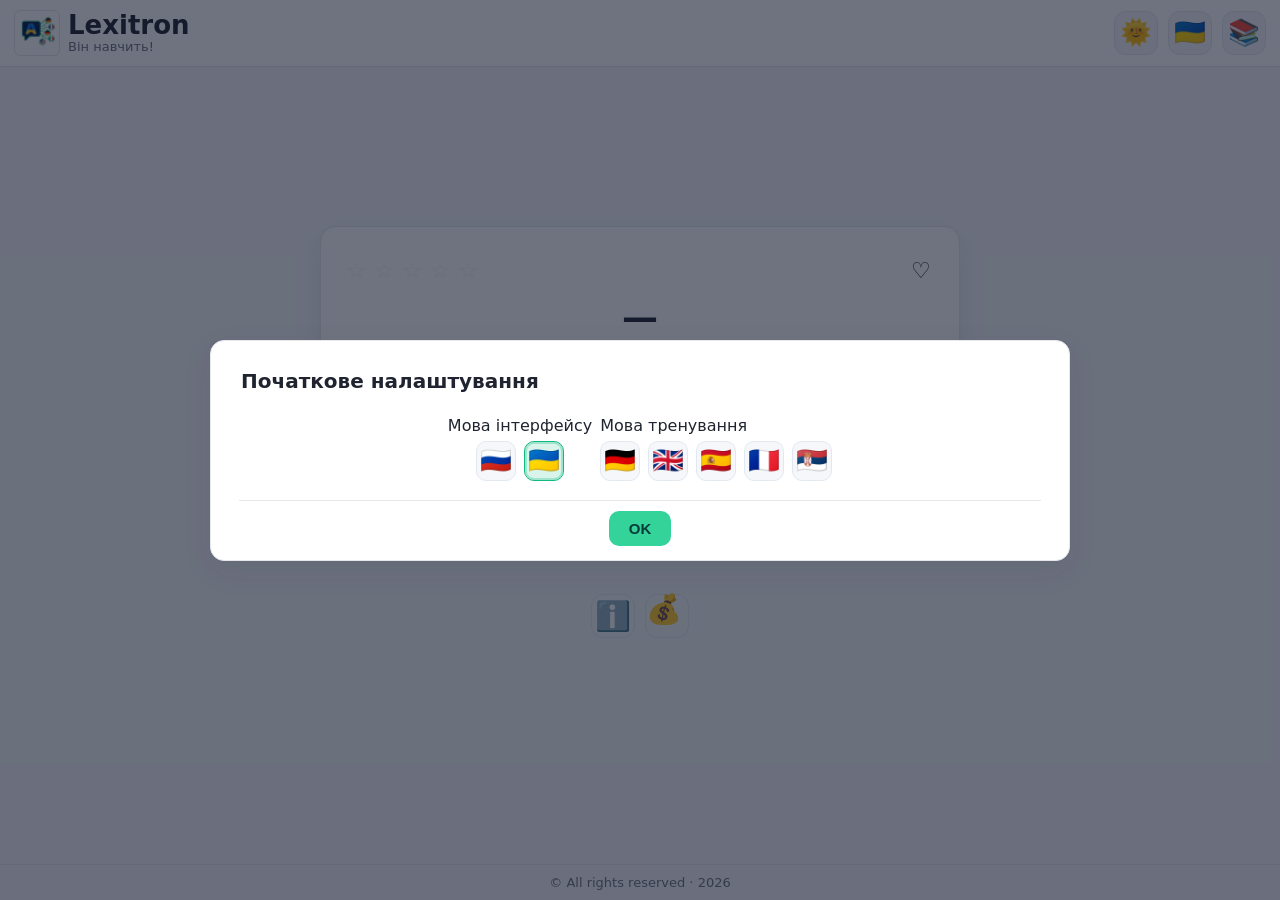
==== _index.html @ 216aeb0a "Rename index.html to _index.html" ====
<!DOCTYPE html>
<!--
  =====================================================================
  index.html — Lexitron
  Version: 1.6.1
  Date: 2025-09-21

  Purpose:
    - Entry point for the Lexitron web app
    - Stable DOM ids expected by JS modules
    - Sections documented with clear comment dividers
  =====================================================================
-->

<html lang="uk">
<head>
  <meta http-equiv="Cache-Control" content="no-cache, no-store, must-revalidate">
  <meta http-equiv="Pragma" content="no-cache">
  <meta http-equiv="Expires" content="0">
  <meta charset="UTF-8">
  <meta name="viewport" content="width=device-width, initial-scale=1.0">
  <title>LEXITRON</title>

<link rel="apple-touch-icon" sizes="180x180" href="./apple-touch-icon-180x180.png?v=1.6.1">
  <link rel="apple-touch-icon" sizes="152x152" href="./apple-touch-icon-152x152.png?v=1.6.1">
  <link rel="apple-touch-icon" sizes="120x120" href="./apple-touch-icon-120x120.png?v=1.6.1">
  <link rel="apple-touch-icon" sizes="76x76" href="./apple-touch-icon-76x76.png?v=1.6.1">

                  <link rel="icon" type="image/png" sizes="192x192" href="./android-chrome-192x192.png?v=1.6.1">
<link rel="icon" type="image/png" sizes="512x512" href="./favicon-512x512.png?v=1.6.1">
<link rel="icon" type="image/png" sizes="256x256" href="./favicon-256x256.png?v=1.6.1">
<link rel="icon" type="image/png" sizes="192x192" href="./favicon-192x192.png?v=1.6.1">
<link rel="icon" type="image/png" sizes="128x128" href="./favicon-128x128.png?v=1.6.1">
<link rel="icon" type="image/png" sizes="96x96" href="./favicon-96x96.png?v=1.6.1">
<link rel="icon" type="image/png" sizes="64x64" href="./favicon-64x64.png?v=1.6.1">
<link rel="icon" type="image/png" sizes="48x48" href="./favicon-48x48.png?v=1.6.1">
<link rel="icon" type="image/png" sizes="16x16" href="./favicon-16x16.png?v=1.6.1">
<link rel="icon" type="image/png" sizes="512x512" href="./logo_512.png?v=1.6.1">
<link rel="icon" type="image/png" sizes="128x128" href="./logo_128.png?v=1.6.1">
<link rel="icon" type="image/png" sizes="32x32" href="./logo_32.png?v=1.6.1">
<link rel="icon" type="image/png" sizes="32x32" href="./favicon-32x32.png?v=1.6.1">
<link rel="icon" href="./favicon.ico?v=1.6.1" type="image/x-icon"> 
<link rel="icon" sizes="512x512" href="./android-chrome-512x512.png?v=1.6.1">
<link rel="manifest" href="./site.webmanifest?v=1.6.1">

  <meta name="mobile-web-app-capable" content="yes">
  <meta name="apple-mobile-web-app-status-bar-style" content="black-translucent">
  <meta name="apple-mobile-web-app-title" content="LEXITRON">

<link rel="stylesheet" href="./style.css?v=1.6.3-1758932002">

  
  
  <!-- ============================ SOCIAL PREVIEW ============================ -->
  <meta property="og:type" content="website">
  <meta property="og:title" content="LEXITRON · учите слова легко">
  <meta property="og:description" content="Карточки, быстрые сессии, Избранное и статистика прогресса. Учите новые слова каждый день без рекламы и подписки.">
  <meta property="og:image" content="./og-image.png?v=1.6.1">
  <meta property="og:image:type" content="image/png">
  <meta property="og:image:width" content="1200">
  <meta property="og:image:height" content="630">

  <meta name="twitter:card" content="summary_large_image">
  <meta name="twitter:title" content="LEXITRON · учите слова легко">
  <meta name="twitter:description" content="Карточки, быстрые сессии, Избранное и статистика прогресса. Учите новые слова каждый день без рекламы и подписки.">
  <meta name="twitter:image" content="./og-image.png?v=1.6.1">

<style id="modal-inline-fix-1.6.3-1758932002">
/* Critical inline for iOS cache issues — v1.6.3-1758932002 */
.modal .modalHeader{display:flex!important;align-items:center!important;justify-content:space-between!important;padding:14px 16px!important;border-bottom:1px solid rgba(255,255,255,.08)!important}
.modal .modalHeader .modalTitle{margin:0!important;font-size:20px!important;font-weight:700!important;line-height:1.2!important}
.modal .iconBtn.small{width:32px!important;height:32px!important;display:inline-flex!important;align-items:center!important;justify-content:center!important;font-size:18px!important;border-radius:8px!important;background:transparent!important;border:1px solid rgba(255,255,255,.08)!important;opacity:.9!important}
#modal .modalBody{padding-bottom:20px!important}
#modal .dictList{padding-bottom:14px!important}
#modal .dictList > *:last-child{margin-bottom:8px!important}
</style>

  <script src="debug.js"></script>
</head>
<body>

<header>
    <div class="brand">
      <img class="logo-mark"
           src="./logo_32.png?v=1.6.1"
           srcset="./logo_64.png?v=1.6.1 2x, ./logo_128.png?v=1.6.1 4x, ./logo_256.png?v=1.6.1 8x"
           alt="LEXITRON" width="28" height="28"
           decoding="async" loading="eager"/>
      <div class="title-wrap">
        <h1 id="title">Lexitron <span class="ver" id="appVer"></span></h1>
        <div class="tagline" id="tagline">Він навчить!</div>
      </div>
    </div>
    <div class="controls">
      <button id="themeToggleBtn" class="iconBtn" title="Theme" aria-label="Theme">🌞</button>
      <button id="langToggleBtn"  class="iconBtn" title="Language" aria-label="Language">🇺🇦</button>
      <button id="dictsBtn"       class="iconBtn gear" title="Словники" aria-label="Словники">📚</button>
    </div>
  </header>

<div id="dictActiveTitle" class="dictActiveTitle" aria-live="polite"></div>
  <div id="setsBar" class="setsBar" aria-label="Sets"></div>
  <div id="setStats" class="setStats statsBar" aria-live="polite"></div>

<main>
    <section class="card">
      <div class="topRow">
        <div class="stars" id="stars"></div>
        <button id="favBtn" class="heart" title="Обране" aria-label="Додати в обране">♡</button>
      </div>

      <div class="word" id="wordText">—</div>
      <div class="hint" id="hintText">—</div>

      <div class="options" id="optionsRow"></div>

      <div class="statsBar" id="statsBar">
        Всього слів: 0 / Вивчено: 0 / Помилок: 0
      </div>
    </section>
  
    <div class="extraActions" aria-label="Extra actions">
      <button id="btnInfo" class="iconBtn" title="Інструкція" aria-label="Інструкція">ℹ️</button>

      
      <a id="btnDonate"
         class="iconBtn"
         title="Donate"
         aria-label="Donate"
         href="https://www.paypal.com/donate/?hosted_button_id=RE266F9LTU7F2"
         target="_blank"
         rel="noopener">
         💰
      </a>
      
    </div>

    <!-- Info modal with footer OK in same style as Dicts modal -->
    <div id="infoModal" class="modal hidden" role="dialog" aria-modal="true" aria-labelledby="infoTitle">
      <div class="modalFrame">
        <div class="modalHeader">
          <div class="modalTitle" id="infoTitle">Info</div>
          <button class="iconBtn small" id="infoClose" aria-label="Close">✖️</button>
        </div>
        <div class="modalBody">
          <div id="infoContent" class="infoContent"></div>
        </div>
        <div class="modalActions" style="text-align:center">
          <button id="infoOk" class="primary">OK</button>
        </div>
      </div>
    </div>
  
  <div id="motivation" class="motivation"></div>
</main>

<footer>
    <div class="copyright">© All rights reserved · <span id="copyYear"></span></div>
  </footer>

  <!-- Dicts modal -->
  <div id="modal" class="modal hidden" role="dialog" aria-modal="true" aria-labelledby="modalTitle">
  <div class="backdrop" id="backdrop"></div>
  <div class="dialog">
    <!-- Шапка -->
    <div class="modalHeader">
      <h2 class="modalTitle" id="modalTitle">Словари</h2>
      <button id="modalClose" class="iconBtn small" aria-label="Close">✖️</button>
    </div>

    <!-- Тело -->
    <div class="modalBody">
      <div id="langFlags" class="flagsRow" style="display:flex;gap:8px;align-items:center;justify-content:center;margin:8px 6px 10px;"></div>
      <div class="field">
        <div class="dictList" id="dictList"></div>
      </div>
    </div>

    <!-- Футер -->
    <div class="modalActions" style="text-align:center">
      <button id="okBtn" class="primary">OK</button>
    </div>
  </div>
</div>

<script src="i18n.js?v=1.6.1"></script>
  <script src="dicts.js?v=1.6.3-1758932002"></script>

  
  <script src="deck.de.js?v=1.6.1"></script>
  <script src="deck.sr.js?v=1.6.1"></script>
  <script src="deck.en.js?v=1.6.1"></script>
  <script src="deck.fr.js?v=1.6.1"></script>
  <script src="deck.es.js?v=1.6.1"></script>

<script src="app.core.js?v=1.6.1"></script>
<script src="app.decks.js?v=1.6.1"></script>
<script src="theme.js?v=1.6.1"></script>
<script src="app.trainer.js?v=1.6.1"></script>
<script src="app.mistakes.js?v=1.6.1"></script>
<script src="app.favorites.js?v=1.6.1"></script>
<script src="app.ui.view.js?v=1.6.3-1758932002"></script>
<script src="ui.options.safe.js?v=1.6.1"></script>
<script src="ui.setup.modal.js?v=1.6.3-1758932002"></script>

<script src="ui.bus.js?v=1.6.1"></script>
<script src="ui.state.js?v=1.6.1"></script>
<script src="ui.sets.js?v=1.6.1"></script>
<script src="ui.progress.scope.js?v=1.6.1"></script>
<script src="ui.stats.core.js?v=1.6.1"></script>
<script src="ui.lifecycle.js?v=1.6.1"></script>
<script src="ui.sets.done.js?v=1.6.1"></script>
<script src="ui.fix.js?v=1.6.1"></script>


  <!-- --------------------------  К О Н Е Ц  --------------------------- -->
</body>
</html>
---- style.css ----
/*!
 * Lexitron · style.css (refactored + icon-center patch)
 * Clean, deduplicated CSS with centered / enlarged emoji & flags
 */

/* ─────────────────────────────────────────────────────────────────────────── */
/* 1) THEME TOKENS                                                            */
/* ─────────────────────────────────────────────────────────────────────────── */

:root{
  --bg:#f6f7fb; --card:#fff; --text:#1f2430; --muted:#6b7280;
  --green:#16a34a; --red:#dc2626; --border:#e5e7eb; --shadow:0 10px 30px rgba(16,24,40,.08);

  --mint:#34d399; --mint-strong:#10b981; --mint-weak:#d1fae5;
  --overlay:rgba(15,23,42,.6);

  --tool-bg:#f5f7fb; --tool-border:#e2e8f0; --tool-fg:#0f172a;

  --idk-fg:#0f172a; --idk-border:#cbd5e1; --idk-bg:transparent;
  --focus-ring:#22c55e40;
}
[data-theme="dark"]{
  --bg:#0b1020; --card:#0f172a; --text:#e5e7eb; --muted:#9ca3af;
  --green:#22c55e; --red:#ef4444; --border:#1f2937; --shadow:0 10px 30px rgba(0,0,0,.4);

  --mint:#34d399; --mint-strong:#10b981; --mint-weak:#0b3b2f;
  --overlay:rgba(2,6,23,.7);

  --tool-bg:#0f172a; --tool-border:#1f2937; --tool-fg:#e5e7eb;
  --idk-fg:#e5e7eb; --idk-border:#334155; --idk-bg:transparent;
  --focus-ring:#22c55e55;
}

/* ─────────────────────────────────────────────────────────────────────────── */
/* 2) BASE / RESET                                                             */
/* ─────────────────────────────────────────────────────────────────────────── */

*{ box-sizing:border-box; }
html,body{ height:100%; }
body{
  margin:0;
  font-family:system-ui,-apple-system,Segoe UI,Roboto,Arial,sans-serif;
  background:var(--bg); color:var(--text);
  display:flex; flex-direction:column;
  -webkit-font-smoothing:antialiased; -moz-osx-font-smoothing:grayscale;
}

a{ text-decoration:none; color:inherit; }

/* Единый фокус-контур */
:where(button,[role="button"],a,.iconBtn,.iconOnly,.optionBtn,
      .modalActions .primary,#langFlags .flagBtn,.langFlags .flagBtn):focus-visible{
  outline:none; box-shadow:0 0 0 2px var(--focus-ring);
}

/* ─────────────────────────────────────────────────────────────────────────── */
/* 3) LAYOUT: HEADER / MAIN / FOOTER                                          */
/* ─────────────────────────────────────────────────────────────────────────── */

header{
  padding:10px 14px;
  display:flex; align-items:center; justify-content:space-between; gap:10px;
  background:var(--card); border-bottom:1px solid var(--border);
}
header .brand{ display:flex; align-items:center; gap:8px; }
.brand h1{ font-size:26px; margin:0; font-weight:800; line-height:1; }
.brand .tagline{ font-size:13px; color:var(--muted); }
.ver{ font-size:12px; color:var(--muted); margin-left:6px; }

header .logo-mark{
  width:46px; height:46px; border-radius:6px; background:var(--card);
  border:1px solid var(--border); padding:2px; object-fit:contain;
}
header .title-wrap{ display:flex; flex-direction:column; line-height:1.1; }
header .title-wrap .tagline{ margin-top:2px; }
header .controls{ display:flex; gap:10px; align-items:center; }

main{ flex:1; display:grid; place-items:center; padding:14px; }

footer{
  padding:10px 14px; color:var(--muted);
  border-top:1px solid var(--border);
  font-size:13px; text-align:center;
}
.copyright{ color:var(--muted); }

/* ─────────────────────────────────────────────────────────────────────────── */
/* 4) BUTTON SYSTEM & UTILITIES                                               */
/* ─────────────────────────────────────────────────────────────────────────── */

.btn-base{
  display:flex; align-items:center; justify-content:center;
  user-select:none; cursor:pointer; line-height:1;
  transition:transform .12s ease, background .2s ease,
             border-color .2s ease, color .2s ease, filter .2s ease;
}
.btn-base:hover{ filter:brightness(1.06); }
.btn-base:active{ transform:scale(.95); }

.iconBtn, .iconOnly,
.langFlags .flagBtn, #langFlags .flagBtn{ composes:btn-base; }

/* --- sizes & colors --- */
.iconBtn, .iconOnly{
  width:44px; height:44px; border-radius:12px;
  border:1px solid var(--tool-border);
  background:var(--tool-bg); color:var(--tool-fg);
  padding:0;
}
/* маленькая иконка в списке словарей */
.iconOnly{ width:30px; height:30px; border-radius:10px; font-size:15px; }

/* Флаговые кнопки */
.langFlags, #langFlags{
  display:flex; gap:8px; justify-content:center; align-items:center;
  margin:6px 0 8px; flex-wrap:wrap;
}
.langFlags .flagBtn, #langFlags .flagBtn{
  width:40px; height:40px; border-radius:10px;
  border:1px solid var(--tool-border); background:var(--tool-bg); color:var(--tool-fg);
  font-size:1.5rem; line-height:1;      /* emoji-флаги крупнее и по центру */
  padding:0;
}

/* --- active flag --- */
.langFlags .flagBtn.active, #langFlags .flagBtn.active{
  background: color-mix(in srgb, var(--mint-strong) 16%, transparent);
  border-color: var(--mint-strong);
  box-shadow: inset 0 0 0 2px color-mix(in srgb, var(--mint-strong) 28%, transparent);
  font-weight:700;
}
[data-theme="dark"] .langFlags .flagBtn.active,
[data-theme="dark"] #langFlags .flagBtn.active{
  background: color-mix(in srgb, var(--mint-strong) 28%, transparent);
  box-shadow: inset 0 0 0 2px color-mix(in srgb, var(--mint-strong) 40%, transparent);
}
.langFlags .flagBtn.active img{ filter:saturate(1.05) contrast(1.05); }

/* --- emoji / image centering fix --- */
.iconBtn, .iconOnly,
.langFlags .flagBtn, #langFlags .flagBtn{
  font-size:1.6rem; line-height:1;          /* emoji почти во всю кнопку */
}
.extraActions .iconBtn{ font-size:1.8rem; } /* донат / info ещё крупнее */

.langFlags .flagBtn img, #langFlags .flagBtn img{
  width:70%; height:70%; object-fit:contain;
  display:block; margin:0 auto;
}

/* --- buttons general --- */
button{
  padding:0 14px; border-radius:14px; font-size:17px; cursor:pointer;
  transition:background .2s, transform .06s ease, filter .2s;
  border:none; background:transparent; color:inherit;
}
button:active{ transform:scale(.98); }

/* --- ghost (Не знаю) --- */
button.ghost{
  background:var(--idk-bg); border:1px solid var(--idk-border); color:var(--idk-fg);
  margin-top:6px; height:42px; padding:0 16px; border-radius:12px;
  font-size:15px; font-weight:600; display:flex; align-items:center; justify-content:center;
}

/* ─────────────────────────────────────────────────────────────────────────── */
/* 5) CARD / TRAINER                                                          */
/* ─────────────────────────────────────────────────────────────────────────── */

.card{
  width:640px; max-width:94vw; padding:24px;
  background:var(--card); border:1px solid var(--border);
  border-radius:16px; box-shadow:var(--shadow); text-align:center;
}
.topRow{ display:flex; align-items:center; justify-content:space-between; min-height:40px; margin-bottom:4px; }
.stars{ display:flex; gap:6px; }
.starIcon{ font-size:22px; color:#cbd5e1; }
.starIcon.filled{ color:#fbbf24; }

.heart{
  width:22px; height:22px; font-size:22px;
  display:flex; align-items:center; justify-content:center;
  background:none; border:none; color:inherit; cursor:pointer;
  transition:transform .2s ease;
}
.heart:active{ transform:scale(.9); }

.word{ font-size:36px; font-weight:800; margin:6px 0 2px; line-height:1.15; }
.hint{ color:var(--muted); margin-bottom:12px; font-size:14px; }

/* Sets bar */
#setsBar{
  display:flex; flex-wrap:wrap; justify-content:center; align-items:center;
  gap:6px 8px; padding:6px 0 2px; margin:6px 0 8px;
}
#setsBar .setTile{
  min-width:36px; height:36px; padding:0 8px;
  border-radius:8px; border:1px solid var(--border);
  background:var(--card); color:var(--text);
  font-weight:700; font-size:13px; cursor:pointer;
  transition:transform .12s ease, background .12s ease, border-color .12s ease;
}
#setsBar .setTile:hover{ transform:translateY(-1px); }
#setsBar .setTile:active{ transform:scale(.97); }
#setsBar .setTile.active{ border-width:2px; border-color:var(--mint-strong); }
#setsBar .setTile.done{
  background:color-mix(in srgb, var(--green) 18%, transparent);
  border-color:color-mix(in srgb, var(--green) 70%, transparent);
}

.options{ display:grid; grid-template-columns:1fr 1fr; gap:12px; margin:14px 0 12px; }
@media(max-width:420px){ .options{ grid-template-columns:1fr; } }

.optionBtn{
  height:52px; background:var(--mint); color:#073b3a; font-weight:600;
}
.optionBtn.correct{ background:var(--green); color:#fff; }
.optionBtn.wrong{ background:var(--red); color:#fff; }

.idkWrapper{ grid-column:1/-1; display:flex; justify-content:center; margin-top:6px; }

.statsBar{
  margin-top:8px; font-size:12px; color:var(--muted);
  border:1px solid var(--border); border-radius:10px; padding:6px 10px;
  display:inline-block; background:var(--card);
}

/* Set-stats above sets */
#setStats{ text-align:center; background:transparent; border:none; box-shadow:none;
          margin-top:8px; margin-bottom:14px; }

#motivationBox{ text-align:center; font-size:13px; font-weight:500; opacity:.65;
                margin:4px 0 8px; pointer-events:none; transition:opacity .14s ease; }

/* ─────────────────────────────────────────────────────────────────────────── */
/* 6) MODALS                                                                  */
/* ─────────────────────────────────────────────────────────────────────────── */

.modal.hidden{ display:none; }
.modal{ position:fixed; inset:0; display:grid; place-items:center; z-index:50; }
.backdrop{ position:absolute; inset:0; background:var(--overlay); }

.dialog{
  position:relative; z-index:10; width:min(860px,94vw); max-height:90vh; overflow:auto;
  padding:14px; background:var(--card); color:var(--text);
  border:1px solid var(--border); border-radius:14px; box-shadow:var(--shadow);
}
.dialog h2{ text-align:center; margin:0 0 8px; font-size:26px; }

.dictList{ display:flex; flex-direction:column; gap:6px; margin-top:6px; max-height:216px; overflow-y:auto; }
.dictRow{
  display:grid; grid-template-columns:22px 1fr 110px;
  align-items:center; gap:8px; padding:8px 10px;
  border:1px solid var(--border); border-radius:12px; background:var(--card);
}
.dictRow.active{ border-color:var(--mint); background:var(--mint-weak);
                 box-shadow:0 0 0 2px color-mix(in srgb,var(--mint)12%,transparent) inset; }
.dictFlag{ font-size:16px; width:22px; text-align:center; }
.dictName{ font-weight:600; font-size:15px; overflow:hidden; text-overflow:ellipsis; white-space:nowrap; cursor:pointer; }
.dictActions{ display:flex; gap:6px; justify-content:flex-end; }

.dictRow.disabled{ opacity:.55; cursor:not-allowed; }
.dictRow.disabled .dictName{ color:var(--muted); }
.dictRow.disabled .iconOnly{ pointer-events:none; opacity:.5; }

.modalActions{ display:flex; justify-content:center; margin-top:10px; }
.modalActions .primary{
  padding:9px 20px; font-size:15px; border-radius:10px;
  background:var(--mint); border:none; color:#073b3a; font-weight:700;
}
.modalActions .primary:hover{ background:var(--mint-strong); color:#fff; }

/* Info modal */
#infoModal .modalFrame{
  width:min(680px,92vw); background:var(--card); color:var(--text);
  border-radius:16px; box-shadow:0 10px 30px rgba(0,0,0,.15);
  border:1px solid var(--border); overflow:hidden;
}
#infoModal .modalHeader{
  display:flex; align-items:center; justify-content:space-between;
  padding:12px 14px; position:relative;
}
#infoModal .modalHeader::after{
  content:""; position:absolute; left:14px; right:14px; bottom:0; height:1px; background:var(--border);
}
#infoModal .modalBody{ padding:14px; font-size:14px; line-height:1.5; }
#infoModal .modalActions{
  display:flex; justify-content:center; padding:14px 16px 20px; position:relative;
}
#infoModal .modalActions::before{
  content:""; position:absolute; left:14px; right:14px; top:0; height:1px; background:var(--border);
}
#infoModal .iconBtn.small{ width:36px; height:36px; border-radius:10px; }
.infoContent p{ margin:0 0 8px; } .infoContent ul{ margin:6px 0 0 18px; }

/* Dict modal flags row */
#modal #langFlags{ margin:8px 0; padding:0 12px 12px; border-bottom:1px solid var(--border); }
#modal .dictList{ margin-top:8px; padding-top:4px; padding-bottom:12px; }
#modal .modalActions{ padding:14px 16px 20px; }

/* Setup modal */
#setupModal .sectionTitle, #setupModal h3,
.firstRunDialog .sectionTitle, .firstRunDialog h3,
.setupDialog .sectionTitle, .setupDialog h3{
  text-align:center; margin-top:14px; margin-bottom:8px;
}
#setupModal .trainFlags, #setupModal .langFlags.train, #setupModal .train .langFlags,
.firstRunDialog .trainFlags, .firstRunDialog .langFlags.train,
.setupDialog .trainFlags, .setupDialog .langFlags.train{
  margin:8px 0; padding:0 12px 12px; border-bottom:1px solid var(--border);
}
#setupModal .modalFrame, .firstRunDialog .modalFrame, .setupDialog .modalFrame{ overflow:hidden; }
#setupModal #langFlags{ position:relative; margin:8px 0; padding:0 12px 12px; }
#setupModal #langFlags::after{
  content:""; position:absolute; left:14px; right:14px; bottom:0; height:1px; background:var(--border);
}

/* ─────────────────────────────────────────────────────────────────────────── */
/* 7) EXTRA UI                                                                */
/* ─────────────────────────────────────────────────────────────────────────── */

.dictActiveTitle{ text-align:center; font-weight:700; font-size:16px; margin:14px 0 8px; }
.dictActiveTitle .dictFlag{ display:inline-block; margin-right:6px; vertical-align:-1px; font-size:18px; }

.extraActions{ margin:16px auto 10px; display:flex; gap:10px; justify-content:center; flex-wrap:wrap; }
.extraActions .iconBtn{ width:44px; height:44px; border-radius:12px; }

.footer a, .donate a, #btnDonate{ text-decoration:none; }


/* === FINE‑TUNE: Info & Donate buttons === */
.extraActions .iconBtn.info-btn {
  font-size: 1.4rem;          /* чуть меньше Info иконка */
}

.extraActions .iconBtn.donate-btn {
  font-size: 1.7rem;          /* чуток уменьшили */
  line-height: 1;
  display: flex;
  align-items: center;
  justify-content: center;    /* для точного центрирования emoji мешка */
}

/* ─────────────────────────────────────────────────────────────────────────── */
/* 8) RESPONSIVE                                                              */
/* ─────────────────────────────────────────────────────────────────────────── */

@media(max-width:600px){
  .brand h1
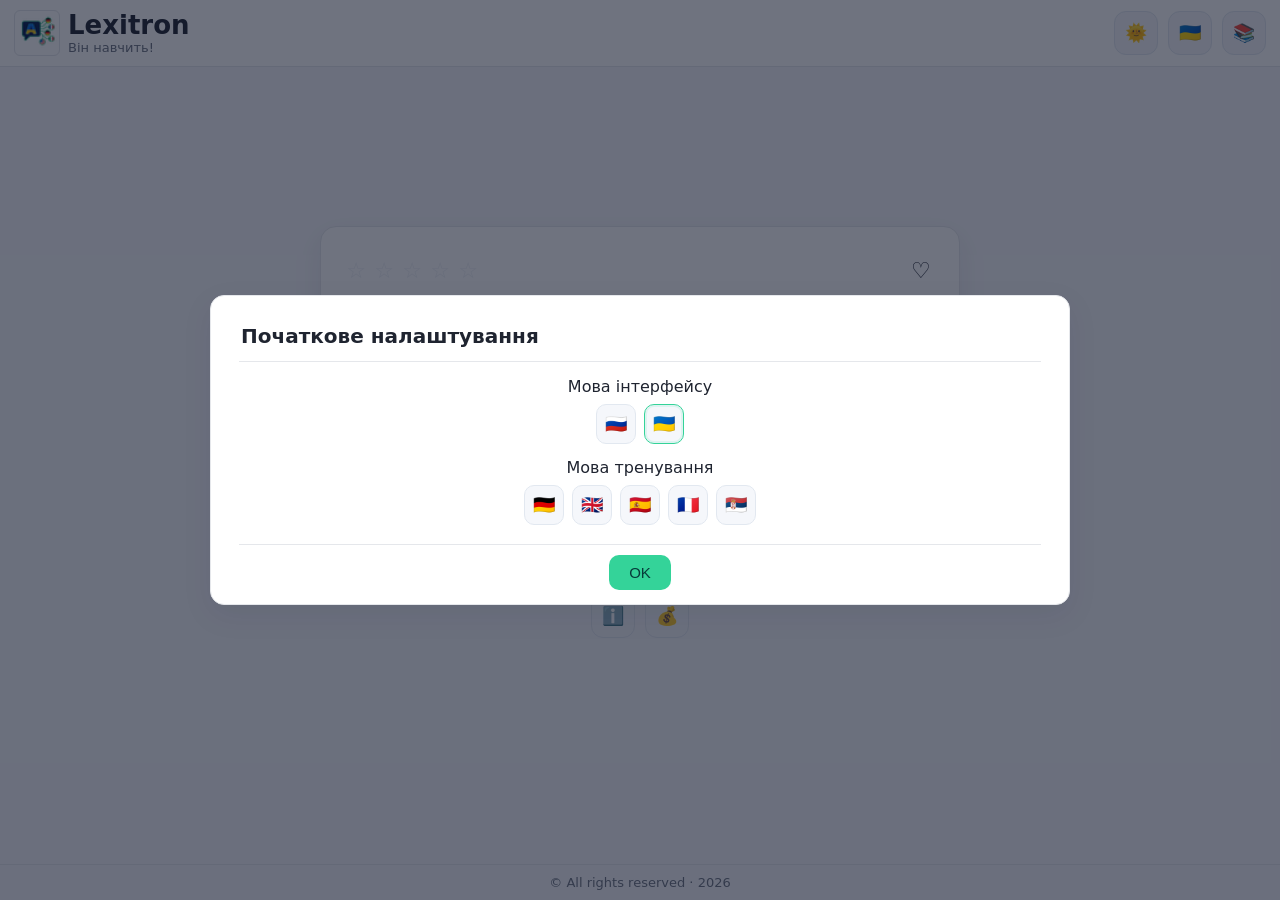
==== commit 809291d9: "Rename index.html to _index.html" ====
--- a/_index.html
+++ b/_index.html
@@ -47,7 +47,7 @@
   <meta name="apple-mobile-web-app-status-bar-style" content="black-translucent">
   <meta name="apple-mobile-web-app-title" content="LEXITRON">
 
-<link rel="stylesheet" href="./style.css?v=1.6.3-1758932002">
+<link rel="stylesheet" href="./style.css?v=1.6.3-ui-fix-1759393782">
 
   
   
@@ -120,11 +120,11 @@
     </section>
   
     <div class="extraActions" aria-label="Extra actions">
-      <button id="btnInfo" class="iconBtn" title="Інструкція" aria-label="Інструкція">ℹ️</button>
+      <button id="btnInfo" class="iconBtn info-btn" title="Інструкція" aria-label="Інструкція">ℹ️</button>
 
       
       <a id="btnDonate"
-         class="iconBtn"
+         class="iconBtn donate-btn"
          title="Donate"
          aria-label="Donate"
          href="https://www.paypal.com/donate/?hosted_button_id=RE266F9LTU7F2"
--- a/style.css
+++ b/style.css
@@ -1,82 +1,243 @@
 /*!
- * Lexitron · style.css (refactored + icon-center patch)
- * Clean, deduplicated CSS with centered / enlarged emoji & flags
+ * style.css — Lexitron styles
+ * Version: 1.5.0
+ * Date: 2025-09-22
+ *
+ * Purpose:
+ *  - Core layout and theme variables
+ *  - Header, sets bar, card, options, modals, footer
+ *  - Responsive tweaks
+ *
+ * NOTE: Section dividers were inserted automatically at rule boundaries only.
+ *       No CSS declarations were modified.
  */
-
 /* ─────────────────────────────────────────────────────────────────────────── */
-/* 1) THEME TOKENS                                                            */
-/* ─────────────────────────────────────────────────────────────────────────── */
-
+/* Тема (переменные) */
+
+/* ============================== THEME VARIABLES / ROOT =============================== */
 :root{
   --bg:#f6f7fb; --card:#fff; --text:#1f2430; --muted:#6b7280;
   --green:#16a34a; --red:#dc2626; --border:#e5e7eb; --shadow:0 10px 30px rgba(16,24,40,.08);
-
   --mint:#34d399; --mint-strong:#10b981; --mint-weak:#d1fae5;
   --overlay:rgba(15,23,42,.6);
-
+  /* Инструментальные токены */
   --tool-bg:#f5f7fb; --tool-border:#e2e8f0; --tool-fg:#0f172a;
-
   --idk-fg:#0f172a; --idk-border:#cbd5e1; --idk-bg:transparent;
   --focus-ring:#22c55e40;
 }
+/* Тёмная тема — у нас в проекте используется [data-theme="dark"] */
 [data-theme="dark"]{
   --bg:#0b1020; --card:#0f172a; --text:#e5e7eb; --muted:#9ca3af;
   --green:#22c55e; --red:#ef4444; --border:#1f2937; --shadow:0 10px 30px rgba(0,0,0,.4);
-
   --mint:#34d399; --mint-strong:#10b981; --mint-weak:#0b3b2f;
   --overlay:rgba(2,6,23,.7);
-
   --tool-bg:#0f172a; --tool-border:#1f2937; --tool-fg:#e5e7eb;
   --idk-fg:#e5e7eb; --idk-border:#334155; --idk-bg:transparent;
   --focus-ring:#22c55e55;
 }
 
-/* ─────────────────────────────────────────────────────────────────────────── */
-/* 2) BASE / RESET                                                             */
-/* ─────────────────────────────────────────────────────────────────────────── */
-
-*{ box-sizing:border-box; }
-html,body{ height:100%; }
+/* База */
+*{box-sizing:border-box}
+html,body{height:100%}
+
+/* ============================== BODY / GLOBAL =============================== */
 body{
-  margin:0;
-  font-family:system-ui,-apple-system,Segoe UI,Roboto,Arial,sans-serif;
+  margin:0; font-family:system-ui,-apple-system,Segoe UI,Roboto,Arial,sans-serif;
   background:var(--bg); color:var(--text);
   display:flex; flex-direction:column;
-  -webkit-font-smoothing:antialiased; -moz-osx-font-smoothing:grayscale;
-}
-
-a{ text-decoration:none; color:inherit; }
-
-/* Единый фокус-контур */
-:where(button,[role="button"],a,.iconBtn,.iconOnly,.optionBtn,
-      .modalActions .primary,#langFlags .flagBtn,.langFlags .flagBtn):focus-visible{
-  outline:none; box-shadow:0 0 0 2px var(--focus-ring);
-}
-
-/* ─────────────────────────────────────────────────────────────────────────── */
-/* 3) LAYOUT: HEADER / MAIN / FOOTER                                          */
-/* ─────────────────────────────────────────────────────────────────────────── */
-
+}
+
+/* Header */
+
+/* ============================== HEADER =============================== */
 header{
   padding:10px 14px;
-  display:flex; align-items:center; justify-content:space-between; gap:10px;
+  display:flex; align-items:center; justify-content:space-between; gap:10px; flex-wrap:nowrap;
   background:var(--card); border-bottom:1px solid var(--border);
 }
 header .brand{ display:flex; align-items:center; gap:8px; }
-.brand h1{ font-size:26px; margin:0; font-weight:800; line-height:1; }
-.brand .tagline{ font-size:13px; color:var(--muted); }
-.ver{ font-size:12px; color:var(--muted); margin-left:6px; }
-
+.brand h1{font-size:26px;margin:0;font-weight:800}
+.brand .tagline{font-size:13px;color:var(--muted)}
+.ver{font-size:12px;color:var(--muted);margin-left:6px}
+
+.iconBtn{
+  width:44px;height:44px;padding:0;border-radius:12px;
+  display:flex;align-items:center;justify-content:center;font-size:18px;line-height:1;
+  border:1px solid var(--tool-border);background:var(--tool-bg);color:var(--tool-fg);
+  cursor:pointer;transition:transform .12s ease, background .2s ease, border-color .2s ease, color .2s ease;
+}
+.iconBtn:hover{ filter:brightness(1.06); }
+.iconBtn:active{ transform:scale(0.95); }
+.iconBtn:focus-visible{ outline:none; box-shadow:0 0 0 2px var(--focus-ring); }
+
+/* Лого */
 header .logo-mark{
-  width:46px; height:46px; border-radius:6px; background:var(--card);
-  border:1px solid var(--border); padding:2px; object-fit:contain;
+  width:46px;height:46px;border-radius:6px;background:var(--card);border:1px solid var(--border);
+  padding:2px;object-fit:contain;pointer-events:none;
 }
 header .title-wrap{ display:flex; flex-direction:column; line-height:1.1; }
+header .title-wrap h1{ margin:0; }
 header .title-wrap .tagline{ margin-top:2px; }
-header .controls{ display:flex; gap:10px; align-items:center; }
-
-main{ flex:1; display:grid; place-items:center; padding:14px; }
-
+header .controls{ position:relative; z-index:1; display:flex; gap:10px; align-items:center; }
+
+/* Main Card */
+main{flex:1;display:grid;place-items:center;padding:14px}
+
+/* ============================== CARD / TRAINER CORE =============================== */
+.card{
+  width: 640px; max-width: 94vw;
+  background:var(--card);
+  border:1px solid var(--border);
+  border-radius:16px;
+  padding:24px;
+  box-shadow:var(--shadow);
+  text-align:center;
+}
+
+.topRow{
+  display:flex; align-items:center; justify-content:space-between;
+  min-height:40px; margin-bottom:4px;
+}
+.stars{display:flex; gap:6px; align-items:center}
+.starIcon{font-size:22px;color:#cbd5e1}
+.starIcon.filled{color:#fbbf24}
+
+.heart{
+  font-size:22px; background:none; border:none; cursor:pointer;
+  transition:transform .2s ease; color:inherit; line-height:1;
+  width:22px; height:22px; display:flex; align-items:center; justify-content:center;
+}
+.heart:active{transform:scale(0.9)}
+
+/* ============================== WORD BLOCK =============================== */
+
+.word{font-size:36px; font-weight:800; margin:6px 0 2px; line-height:1.15}
+.hint{color:var(--muted); margin-bottom:12px; font-size:14px}
+
+/* Sets bar — компактный, чувствительный к теме */
+
+/* ============================== SETS BAR =============================== */
+#setsBar{
+  display:flex; flex-wrap:wrap; justify-content:center; align-items:center;
+  gap:6px 8px; padding:6px 0 2px; margin: 6px 0 8px;
+}
+#setsBar .setTile{
+  min-width:36px; height:36px; padding:0 8px;
+  border-radius:8px; border:1px solid var(--border);
+  background:var(--card); color:var(--text);
+  font-weight:700; font-size:13px; user-select:none; cursor:pointer;
+  transition: transform .12s ease, background .12s ease, border-color .12s ease, color .12s ease;
+}
+#setsBar .setTile:hover{ transform: translateY(-1px); }
+#setsBar .setTile:active{ transform:scale(0.97); }
+#setsBar .setTile.active{ border-width:2px; border-color: var(--mint-strong); }
+#setsBar .setTile.done{
+  background: rgba(34,197,94,.18);
+  border-color: rgba(34,197,94,.7);
+  color: inherit;
+}
+@media (max-width:360px){
+  #setsBar .setTile{ min-width:32px; height:32px; border-radius:7px; padding:0 6px; font-size:12px; }
+}
+
+/* Мотивация — между наборами и звёздами */
+
+
+/* Варианты и кнопки */
+
+/* ============================== OPTIONS / ANSWERS =============================== */
+.options{
+  display:grid; grid-template-columns:1fr 1fr;
+  gap:12px; justify-items:stretch; margin:14px 0 12px;
+}
+@media (max-width:420px){ .options{ grid-template-columns:1fr; } }
+
+button{
+  padding:0 14px; border-radius:14px; font-size:17px; cursor:pointer;
+  transition:background .2s, transform .06s ease, filter .2s;
+}
+
+/* ============================== OPTION BUTTON =============================== */
+.optionBtn{
+  height:52px; border:none; color:#073b3a; background:var(--mint); font-weight:600; outline:none;
+}
+.optionBtn:focus{ outline:none; box-shadow:none; }
+.optionBtn:active{ transform:scale(0.98); }
+.optionBtn.correct{ background:var(--green); color:#fff; }
+.optionBtn.wrong{ background:var(--red); color:#fff; }
+
+/* "Не знаю" — по центру и без мигания фокуса */
+.idkWrapper{ grid-column:1 / -1; display:flex; justify-content:center; margin-top:6px; }
+button.ghost{
+  background:var(--idk-bg); border:1px solid var(--border); color:var(--idk-fg);
+  margin-top:6px; height:42px; padding:0 16px;
+  border-radius:12px; font-size:15px; font-weight:600;
+  display:flex; align-items:center; justify-content:center; box-shadow:none; will-change: transform, filter;
+}
+button.ghost:hover{ filter:brightness(1.06); }
+button.ghost:focus, button.ghost:focus-visible{ outline:none; box-shadow:0 0 0 3px var(--focus-ring); }
+[data-theme="dark"] button.ghost{ background:#111827; color:var(--text); border:1px solid #374151; box-shadow:none; }
+
+/* Статистика */
+
+/* ============================== BOTTOM STATS =============================== */
+.statsBar{
+  margin-top:8px; font-size:12px; color:var(--muted);
+  border:1px solid var(--border); border-radius:10px; padding:6px 10px;
+  display:inline-block; background:var(--card);
+}
+
+/* Модалка словарей */
+.modal.hidden{display:none}
+
+/* ============================== MODAL · GENERIC =============================== */
+.modal{position:fixed; inset:0; display:grid; place-items:center; z-index:50}
+
+/* ============================== MODAL · BACKDROP =============================== */
+.backdrop{position:absolute; inset:0; background:var(--overlay)}
+
+/* ============================== MODAL · DIALOG FRAME =============================== */
+.dialog{
+  position:relative; z-index:10; background:var(--card); border:1px solid var(--border); border-radius:14px;
+  padding:14px; box-shadow:var(--shadow);
+  width:min(860px,94vw); max-height:90vh; overflow:auto;
+}
+.dialog h2{ text-align:center; margin:0 0 8px; font-size:26px; }
+
+/* Сетка списка словарей с фиксированной зоной действий */
+
+/* ============================== DICT LIST =============================== */
+.dictList{ display:flex; flex-direction:column; gap:6px; margin-top:6px; max-height:200px; overflow-y:auto; }
+.dictRow{
+  display:grid; grid-template-columns:22px 1fr 110px;
+  align-items:center; gap:8px; padding:8px 10px;
+  border:1px solid var(--border); border-radius:12px; background:var(--card);
+}
+.dictRow.active{ border-color:var(--mint); background:var(--mint-weak); box-shadow:0 0 0 2px rgba(52,211,153,.12) inset; }
+.dictFlag{ font-size:16px; width:22px; text-align:center; }
+.dictName{
+  font-weight:600; font-size:15px;
+  overflow:hidden; text-overflow:ellipsis; white-space:nowrap; text-align:left; cursor:pointer;
+}
+.dictActions{ display:flex; gap:6px; justify-content:flex-end; }
+.iconOnly{
+  width:30px; height:30px; border:1px solid var(--border); border-radius:10px; background:var(--card); cursor:pointer;
+  display:flex; align-items:center; justify-content:center; font-size:15px; transition: filter .2s ease, transform .08s ease;
+}
+.iconOnly:hover{ filter:brightness(1.06); }
+.iconOnly:active{ transform:scale(0.96); }
+
+/* Кнопка OK в модалке */
+.modalActions{ display:flex; justify-content:center; margin-top:10px; }
+.modalActions .primary{
+  padding:9px 20px; font-size:15px; border-radius:10px;
+  background:var(--mint); border:none; color:#073b3a;
+}
+.modalActions .primary:hover{ background:var(--mint-strong); color:#fff; }
+
+/* Footer */
+
+/* ============================== FOOTER =============================== */
 footer{
   padding:10px 14px; color:var(--muted);
   border-top:1px solid var(--border);
@@ -84,266 +245,315 @@
 }
 .copyright{ color:var(--muted); }
 
-/* ─────────────────────────────────────────────────────────────────────────── */
-/* 4) BUTTON SYSTEM & UTILITIES                                               */
-/* ─────────────────────────────────────────────────────────────────────────── */
-
-.btn-base{
-  display:flex; align-items:center; justify-content:center;
-  user-select:none; cursor:pointer; line-height:1;
-  transition:transform .12s ease, background .2s ease,
-             border-color .2s ease, color .2s ease, filter .2s ease;
-}
-.btn-base:hover{ filter:brightness(1.06); }
-.btn-base:active{ transform:scale(.95); }
-
-.iconBtn, .iconOnly,
-.langFlags .flagBtn, #langFlags .flagBtn{ composes:btn-base; }
-
-/* --- sizes & colors --- */
-.iconBtn, .iconOnly{
-  width:44px; height:44px; border-radius:12px;
-  border:1px solid var(--tool-border);
-  background:var(--tool-bg); color:var(--tool-fg);
-  padding:0;
-}
-/* маленькая иконка в списке словарей */
-.iconOnly{ width:30px; height:30px; border-radius:10px; font-size:15px; }
-
-/* Флаговые кнопки */
-.langFlags, #langFlags{
+/* Small screens */
+@media (max-width:600px){
+  .brand h1{font-size:22px}
+  .card{ padding:20px }
+  .word{font-size:30px}
+  .optionBtn{font-size:15px; height:50px}
+}
+/* конец! */
+
+
+/* Disabled state for 'Мои ошибки' row (<4 words) */
+.dictRow.disabled{
+  opacity: .55;
+  cursor: not-allowed;
+}
+.dictRow.disabled .dictName{ color: var(--muted); }
+.dictRow.disabled .iconOnly{ pointer-events:none; opacity:.5; }
+
+
+
+
+
+
+
+
+/* Language flags row (updated to match iconBtn style) */
+.langFlags{
   display:flex; gap:8px; justify-content:center; align-items:center;
-  margin:6px 0 8px; flex-wrap:wrap;
-}
-.langFlags .flagBtn, #langFlags .flagBtn{
+  margin: 6px 0 8px;
+  flex-wrap: wrap;
+}
+.langFlags .flagBtn,
+#langFlags .flagBtn{
   width:40px; height:40px; border-radius:10px;
   border:1px solid var(--tool-border); background:var(--tool-bg); color:var(--tool-fg);
-  font-size:1.5rem; line-height:1;      /* emoji-флаги крупнее и по центру */
-  padding:0;
-}
-
-/* --- active flag --- */
-.langFlags .flagBtn.active, #langFlags .flagBtn.active{
-  background: color-mix(in srgb, var(--mint-strong) 16%, transparent);
-  border-color: var(--mint-strong);
-  box-shadow: inset 0 0 0 2px color-mix(in srgb, var(--mint-strong) 28%, transparent);
+  display:flex; align-items:center; justify-content:center;
+  cursor:pointer; user-select:none; font-size:18px; line-height:1;
+  transition:transform .12s ease, background .2s ease, border-color .2s ease, color .2s ease;
+}
+:root[data-theme="dark"] .langFlags .flagBtn,
+:root[data-theme="dark"] #langFlags .flagBtn{ background:var(--tool-bg); }
+.langFlags .flagBtn:hover,
+#langFlags .flagBtn:hover{ filter: brightness(1.06); }
+.langFlags .flagBtn:active,
+#langFlags .flagBtn:active{ transform: scale(0.95); }
+.langFlags .flagBtn:focus-visible,
+#langFlags .flagBtn:focus-visible{ outline:none; box-shadow:0 0 0 2px var(--focus-ring); }
+.langFlags .flagBtn.active,
+#langFlags .flagBtn.active{ border-color: var(--mint); box-shadow:0 0 0 2px rgba(52,211,153,.12) inset; }
+
+/* Active dictionary title above sets */
+.dictActiveTitle{
+  text-align:center;
   font-weight:700;
-}
+  font-size:16px;
+  margin:14px 0 8px;
+  color:var(--text);
+}
+/* Верхняя статистика без белой рамки */
+
+/* ============================== SET STATS BAR =============================== */
+#setStats { text-align: center; background: transparent !important; border: none !important; box-shadow: none !important; margin-top: 8px; margin-bottom: 14px; }
+
+
+/* Extra actions (info + donate) */
+.extraActions{
+  margin: 16px auto 10px;
+  display:flex; align-items:center; justify-content:center; gap:10px; flex-wrap:wrap;
+}
+.extraActions .iconBtn{ width:44px; height:44px; border-radius:12px; }
+
+/* Simple modal using existing theme tokens */
+/* Flag before dictionary title */
+.dictActiveTitle .dictFlag{
+  display:inline-block;
+  margin-right:6px;
+  line-height:1;
+  vertical-align:-1px;
+  font-size:18px;
+}
+
+/* Активный флаг — базово (светлая тема) */
+.langFlags .flagBtn.active {
+  background: rgba(16, 185, 129, .16);   /* мягкая зелёная заливка */
+  border-color: #10b981;                 /* тот же акцент */
+  box-shadow: inset 0 0 0 2px rgba(16,185,129,.28);
+  color: var(--tool-fg);
+  font-weight: 700;
+  transition: background .15s ease, box-shadow .15s ease, border-color .15s ease;
+}
+
+/* Активный флаг — тёмная тема (немного плотнее, чтобы не «проваливался») */
 [data-theme="dark"] .langFlags .flagBtn.active,
-[data-theme="dark"] #langFlags .flagBtn.active{
-  background: color-mix(in srgb, var(--mint-strong) 28%, transparent);
-  box-shadow: inset 0 0 0 2px color-mix(in srgb, var(--mint-strong) 40%, transparent);
-}
-.langFlags .flagBtn.active img{ filter:saturate(1.05) contrast(1.05); }
-
-/* --- emoji / image centering fix --- */
-.iconBtn, .iconOnly,
-.langFlags .flagBtn, #langFlags .flagBtn{
-  font-size:1.6rem; line-height:1;          /* emoji почти во всю кнопку */
-}
-.extraActions .iconBtn{ font-size:1.8rem; } /* донат / info ещё крупнее */
-
-.langFlags .flagBtn img, #langFlags .flagBtn img{
-  width:70%; height:70%; object-fit:contain;
-  display:block; margin:0 auto;
-}
-
-/* --- buttons general --- */
-button{
-  padding:0 14px; border-radius:14px; font-size:17px; cursor:pointer;
-  transition:background .2s, transform .06s ease, filter .2s;
-  border:none; background:transparent; color:inherit;
-}
-button:active{ transform:scale(.98); }
-
-/* --- ghost (Не знаю) --- */
-button.ghost{
-  background:var(--idk-bg); border:1px solid var(--idk-border); color:var(--idk-fg);
-  margin-top:6px; height:42px; padding:0 16px; border-radius:12px;
-  font-size:15px; font-weight:600; display:flex; align-items:center; justify-content:center;
-}
-
-/* ─────────────────────────────────────────────────────────────────────────── */
-/* 5) CARD / TRAINER                                                          */
-/* ─────────────────────────────────────────────────────────────────────────── */
-
-.card{
-  width:640px; max-width:94vw; padding:24px;
-  background:var(--card); border:1px solid var(--border);
-  border-radius:16px; box-shadow:var(--shadow); text-align:center;
-}
-.topRow{ display:flex; align-items:center; justify-content:space-between; min-height:40px; margin-bottom:4px; }
-.stars{ display:flex; gap:6px; }
-.starIcon{ font-size:22px; color:#cbd5e1; }
-.starIcon.filled{ color:#fbbf24; }
-
-.heart{
-  width:22px; height:22px; font-size:22px;
-  display:flex; align-items:center; justify-content:center;
-  background:none; border:none; color:inherit; cursor:pointer;
-  transition:transform .2s ease;
-}
-.heart:active{ transform:scale(.9); }
-
-.word{ font-size:36px; font-weight:800; margin:6px 0 2px; line-height:1.15; }
-.hint{ color:var(--muted); margin-bottom:12px; font-size:14px; }
-
-/* Sets bar */
-#setsBar{
-  display:flex; flex-wrap:wrap; justify-content:center; align-items:center;
-  gap:6px 8px; padding:6px 0 2px; margin:6px 0 8px;
-}
-#setsBar .setTile{
-  min-width:36px; height:36px; padding:0 8px;
-  border-radius:8px; border:1px solid var(--border);
-  background:var(--card); color:var(--text);
-  font-weight:700; font-size:13px; cursor:pointer;
-  transition:transform .12s ease, background .12s ease, border-color .12s ease;
-}
-#setsBar .setTile:hover{ transform:translateY(-1px); }
-#setsBar .setTile:active{ transform:scale(.97); }
-#setsBar .setTile.active{ border-width:2px; border-color:var(--mint-strong); }
-#setsBar .setTile.done{
-  background:color-mix(in srgb, var(--green) 18%, transparent);
-  border-color:color-mix(in srgb, var(--green) 70%, transparent);
-}
-
-.options{ display:grid; grid-template-columns:1fr 1fr; gap:12px; margin:14px 0 12px; }
-@media(max-width:420px){ .options{ grid-template-columns:1fr; } }
-
-.optionBtn{
-  height:52px; background:var(--mint); color:#073b3a; font-weight:600;
-}
-.optionBtn.correct{ background:var(--green); color:#fff; }
-.optionBtn.wrong{ background:var(--red); color:#fff; }
-
-.idkWrapper{ grid-column:1/-1; display:flex; justify-content:center; margin-top:6px; }
-
-.statsBar{
-  margin-top:8px; font-size:12px; color:var(--muted);
-  border:1px solid var(--border); border-radius:10px; padding:6px 10px;
-  display:inline-block; background:var(--card);
-}
-
-/* Set-stats above sets */
-#setStats{ text-align:center; background:transparent; border:none; box-shadow:none;
-          margin-top:8px; margin-bottom:14px; }
-
-#motivationBox{ text-align:center; font-size:13px; font-weight:500; opacity:.65;
-                margin:4px 0 8px; pointer-events:none; transition:opacity .14s ease; }
-
-/* ─────────────────────────────────────────────────────────────────────────── */
-/* 6) MODALS                                                                  */
-/* ─────────────────────────────────────────────────────────────────────────── */
-
-.modal.hidden{ display:none; }
-.modal{ position:fixed; inset:0; display:grid; place-items:center; z-index:50; }
-.backdrop{ position:absolute; inset:0; background:var(--overlay); }
-
-.dialog{
-  position:relative; z-index:10; width:min(860px,94vw); max-height:90vh; overflow:auto;
-  padding:14px; background:var(--card); color:var(--text);
-  border:1px solid var(--border); border-radius:14px; box-shadow:var(--shadow);
-}
-.dialog h2{ text-align:center; margin:0 0 8px; font-size:26px; }
-
-.dictList{ display:flex; flex-direction:column; gap:6px; margin-top:6px; max-height:216px; overflow-y:auto; }
-.dictRow{
-  display:grid; grid-template-columns:22px 1fr 110px;
-  align-items:center; gap:8px; padding:8px 10px;
-  border:1px solid var(--border); border-radius:12px; background:var(--card);
-}
-.dictRow.active{ border-color:var(--mint); background:var(--mint-weak);
-                 box-shadow:0 0 0 2px color-mix(in srgb,var(--mint)12%,transparent) inset; }
-.dictFlag{ font-size:16px; width:22px; text-align:center; }
-.dictName{ font-weight:600; font-size:15px; overflow:hidden; text-overflow:ellipsis; white-space:nowrap; cursor:pointer; }
-.dictActions{ display:flex; gap:6px; justify-content:flex-end; }
-
-.dictRow.disabled{ opacity:.55; cursor:not-allowed; }
-.dictRow.disabled .dictName{ color:var(--muted); }
-.dictRow.disabled .iconOnly{ pointer-events:none; opacity:.5; }
-
-.modalActions{ display:flex; justify-content:center; margin-top:10px; }
-.modalActions .primary{
-  padding:9px 20px; font-size:15px; border-radius:10px;
-  background:var(--mint); border:none; color:#073b3a; font-weight:700;
-}
-.modalActions .primary:hover{ background:var(--mint-strong); color:#fff; }
+.theme-dark .langFlags .flagBtn.active,
+.dark .langFlags .flagBtn.active {
+  background: rgba(16, 185, 129, .28);
+  border-color: #10b981;
+  box-shadow: inset 0 0 0 2px rgba(16,185,129,.4);
+}
+
+/* Небольшой апгрейд для изображения флага внутри активного чипа */
+.langFlags .flagBtn.active img {
+  filter: saturate(1.05) contrast(1.05);
+}
+
+/* VISUAL FIX v2: remove underline from donate and footer links */
+a#donate, .donate, .donate a, .donate-btn, .donate-btn a, .icon-donate,
+.footer a, .bottom, .bottom a, .footer .btn, .footer .btn a, .bottom .btn, .bottom .btn a {
+  text-decoration: none !important;
+  -webkit-text-decoration: none !important;
+}
+
+/* CLEAN FIX: remove underline from donate icon by id */
+#btnDonate, #btnDonate:link, #btnDonate:visited, #btnDonate:hover, #btnDonate:active, #btnDonate:focus {
+  text-decoration: none !important;
+  -webkit-text-decoration: none !important;
+}
+
+
+/* Motivation line — single source of truth */
+#motivationBox{
+  text-align:center;
+  font-size:13px;
+  font-weight:500;
+  opacity:.65;
+  margin:4px 0 8px;
+  pointer-events:none;
+  transition: opacity .14s ease;
+}
+.motivation-fade{ animation:none !important; }
+@keyframes motFade{ from{opacity:0;} to{opacity:1;} }
+
+/* ───────────────── Modal cleanup (single-pass) ─────────────── */
 
 /* Info modal */
+#infoModal.modal{ display:flex; align-items:center; justify-content:center; }
+#infoModal.hidden{ display:none; }
 #infoModal .modalFrame{
-  width:min(680px,92vw); background:var(--card); color:var(--text);
-  border-radius:16px; box-shadow:0 10px 30px rgba(0,0,0,.15);
-  border:1px solid var(--border); overflow:hidden;
+  width:min(680px, 92vw); background:var(--card); color:var(--text);
+  border-radius:16px; box-shadow: 0 10px 30px rgba(0,0,0,.15); border:1px solid var(--border);
 }
 #infoModal .modalHeader{
   display:flex; align-items:center; justify-content:space-between;
-  padding:12px 14px; position:relative;
-}
+  padding:12px 14px; border-bottom:1px solid var(--border);
+}
+#infoModal .modalBody{ padding:14px; font-size:14px; line-height:1.5; color: var(--text); }
+#infoModal .modalActions{
+  display:flex; justify-content:center;
+  padding:14px 16px 20px; border-top:1px solid var(--border);
+}
+#infoModal .iconBtn.small{ width:36px; height:36px; border-radius:10px; }
+.infoContent p{ margin: 0 0 8px; }
+.infoContent ul{ margin: 6px 0 0 18px; }
+
+/* Dicts modal — symmetric spacing around flags + list breathing + footer divider */
+#modal #langFlags, #modal .flagsRow{ margin:8px 0; padding:0 12px 12px; border-bottom:1px solid var(--border); }
+#modal .dictList{ margin-top:8px; padding-top:4px; padding-bottom:12px; max-height:216px; overflow-y:auto; }
+#modal .modalActions{ display:flex; justify-content:center; padding:14px 16px 20px; border-top:1px solid var(--border); }
+
+/* === Info modal: inset dividers to match Dicts modal === */
+#infoModal .modalFrame{ overflow:hidden; }
+#infoModal .modalHeader{ position:relative; border-bottom:none; padding-left:14px; padding-right:14px; }
 #infoModal .modalHeader::after{
   content:""; position:absolute; left:14px; right:14px; bottom:0; height:1px; background:var(--border);
 }
-#infoModal .modalBody{ padding:14px; font-size:14px; line-height:1.5; }
-#infoModal .modalActions{
-  display:flex; justify-content:center; padding:14px 16px 20px; position:relative;
-}
+#infoModal .modalActions{ position:relative; border-top:none; padding-left:14px; padding-right:14px; }
 #infoModal .modalActions::before{
   content:""; position:absolute; left:14px; right:14px; top:0; height:1px; background:var(--border);
 }
-#infoModal .iconBtn.small{ width:36px; height:36px; border-radius:10px; }
-.infoContent p{ margin:0 0 8px; } .infoContent ul{ margin:6px 0 0 18px; }
-
-/* Dict modal flags row */
-#modal #langFlags{ margin:8px 0; padding:0 12px 12px; border-bottom:1px solid var(--border); }
-#modal .dictList{ margin-top:8px; padding-top:4px; padding-bottom:12px; }
-#modal .modalActions{ padding:14px 16px 20px; }
-
-/* Setup modal */
-#setupModal .sectionTitle, #setupModal h3,
-.firstRunDialog .sectionTitle, .firstRunDialog h3,
-.setupDialog .sectionTitle, .setupDialog h3{
-  text-align:center; margin-top:14px; margin-bottom:8px;
-}
-#setupModal .trainFlags, #setupModal .langFlags.train, #setupModal .train .langFlags,
-.firstRunDialog .trainFlags, .firstRunDialog .langFlags.train,
-.setupDialog .trainFlags, .setupDialog .langFlags.train{
-  margin:8px 0; padding:0 12px 12px; border-bottom:1px solid var(--border);
-}
-#setupModal .modalFrame, .firstRunDialog .modalFrame, .setupDialog .modalFrame{ overflow:hidden; }
-#setupModal #langFlags{ position:relative; margin:8px 0; padding:0 12px 12px; }
+
+/* === Info modal header divider: inset like the bottom one (minimal override) === */
+#infoModal .modalHeader{
+  position: relative;
+  border-bottom: none !important;
+}
+#infoModal .modalHeader::after{
+  content: "";
+  position: absolute;
+  left: 14px !important;
+  right: 14px !important;
+  bottom: 0;
+  height: 1px;
+  background: var(--border);
+}
+
+/* === Dicts modal bottom spacing: match Info modal === */
+/* Remove extra 14px from the dialog container and keep 20px on actions */
+#modal .dialog{ padding: 14px 14px 0 !important; }   /* was 14px all around */
+#modal .modalActions{ padding: 14px 16px 20px !important; } /* keep total bottom = 20px */
+
+/* === Setup (first-run) modal — align with other modals === */
+
+/* 1) Center section titles and give consistent vertical rhythm */
+#setupModal .sectionTitle,
+#setupModal h3,
+.firstRunDialog .sectionTitle,
+.firstRunDialog h3,
+.setupDialog .sectionTitle,
+.setupDialog h3{
+  text-align: center;
+  margin-top: 14px;
+  margin-bottom: 8px;
+}
+
+/* 2) Training language flags: add same bottom divider with insets */
+#setupModal .trainFlags,
+#setupModal .langFlags.train,
+#setupModal .train .langFlags,
+.firstRunDialog .trainFlags,
+.firstRunDialog .langFlags.train,
+.setupDialog .trainFlags,
+.setupDialog .langFlags.train{
+  margin: 8px 0;
+  padding: 0 12px 12px;
+  border-bottom: 1px solid var(--border);
+}
+
+/* 3) Ensure the main dialog frame clips dividers to rounded corners (safety) */
+#setupModal .modalFrame,
+.firstRunDialog .modalFrame,
+.setupDialog .modalFrame{ overflow: hidden; }
+
+/* === Setup (first-run) modal: match visual language of other modals === */
+
+/* 1) Center section labels with consistent rhythm */
+#setupModal .field .label{
+  text-align: center;
+  margin-top: 14px;
+  margin-bottom: 8px;
+}
+
+/* 2) Inset divider under training flags (and whole flags block) */
+#setupModal #langFlags{
+  position: relative;
+  margin: 8px 0;
+  padding: 0 12px 12px;
+}
 #setupModal #langFlags::after{
-  content:""; position:absolute; left:14px; right:14px; bottom:0; height:1px; background:var(--border);
-}
-
-/* ─────────────────────────────────────────────────────────────────────────── */
-/* 7) EXTRA UI                                                                */
-/* ─────────────────────────────────────────────────────────────────────────── */
-
-.dictActiveTitle{ text-align:center; font-weight:700; font-size:16px; margin:14px 0 8px; }
-.dictActiveTitle .dictFlag{ display:inline-block; margin-right:6px; vertical-align:-1px; font-size:18px; }
-
-.extraActions{ margin:16px auto 10px; display:flex; gap:10px; justify-content:center; flex-wrap:wrap; }
-.extraActions .iconBtn{ width:44px; height:44px; border-radius:12px; }
-
-.footer a, .donate a, #btnDonate{ text-decoration:none; }
-
-
-/* === FINE‑TUNE: Info & Donate buttons === */
-.extraActions .iconBtn.info-btn {
-  font-size: 1.4rem;          /* чуть меньше Info иконка */
-}
-
-.extraActions .iconBtn.donate-btn {
-  font-size: 1.7rem;          /* чуток уменьшили */
-  line-height: 1;
-  display: flex;
-  align-items: center;
-  justify-content: center;    /* для точного центрирования emoji мешка */
-}
-
-/* ─────────────────────────────────────────────────────────────────────────── */
-/* 8) RESPONSIVE                                                              */
-/* ─────────────────────────────────────────────────────────────────────────── */
-
-@media(max-width:600px){
-  .brand h1
+  content: "";
+  position: absolute;
+  left: 14px;
+  right: 14px;
+  bottom: 0;
+  height: 1px;
+  background: var(--border);
+}
+
+/* 3) Ensure rounded corners clip the divider nicely */
+#setupModal .dialog{ overflow: hidden; }
+
+
+/* === Setup modal header: inset divider under the main title (unified with Info/Dicts) === */
+#setupModal .modalHeader{
+  position: relative;
+  border-bottom: none;
+  padding-left: 14px;
+  padding-right: 14px;
+}
+#setupModal .modalHeader::after{
+  content: "";
+  position: absolute;
+  left: 14px;
+  right: 14px;
+  bottom: 0;
+  height: 1px;
+  background: var(--border);
+}
+
+/* Fallback: if Setup modal has no .modalHeader, draw under the first title element */
+#setupModal .dialog > .sectionTitle:first-child,
+#setupModal .modalFrame > .sectionTitle:first-child,
+#setupModal .dialog > h2:first-child,
+#setupModal .modalFrame > h2:first-child{
+  position: relative;
+  padding-left: 14px;
+  padding-right: 14px;
+}
+#setupModal .dialog > .sectionTitle:first-child::after,
+#setupModal .modalFrame > .sectionTitle:first-child::after,
+#setupModal .dialog > h2:first-child::after,
+#setupModal .modalFrame > h2:first-child::after{
+  content: "";
+  position: absolute;
+  left: 14px;
+  right: 14px;
+  bottom: -8px;
+  height: 1px;
+  background: var(--border);
+}
+
+
+
+
+/* === UNIFIED DIVIDERS: use var(--border) everywhere for modal insets === */
+#setupModal .sectionTitle,
+.firstRunDialog .sectionTitle,
+.setupDialog .sectionTitle{
+  position: relative;
+}
+#setupModal .sectionTitle::after,
+.firstRunDialog .sectionTitle::after,
+.setupDialog .sectionTitle::after{
+  content: "";
+  position: absolute;
+  left: 14px;
+  right: 14px;
+  bottom: -8px;
+  height: 1px;
+  background: var(--border);
+  transform: translateZ(0);       /* crisper 1px on iOS */
+  -webkit-transform: translateZ(0);
+}
